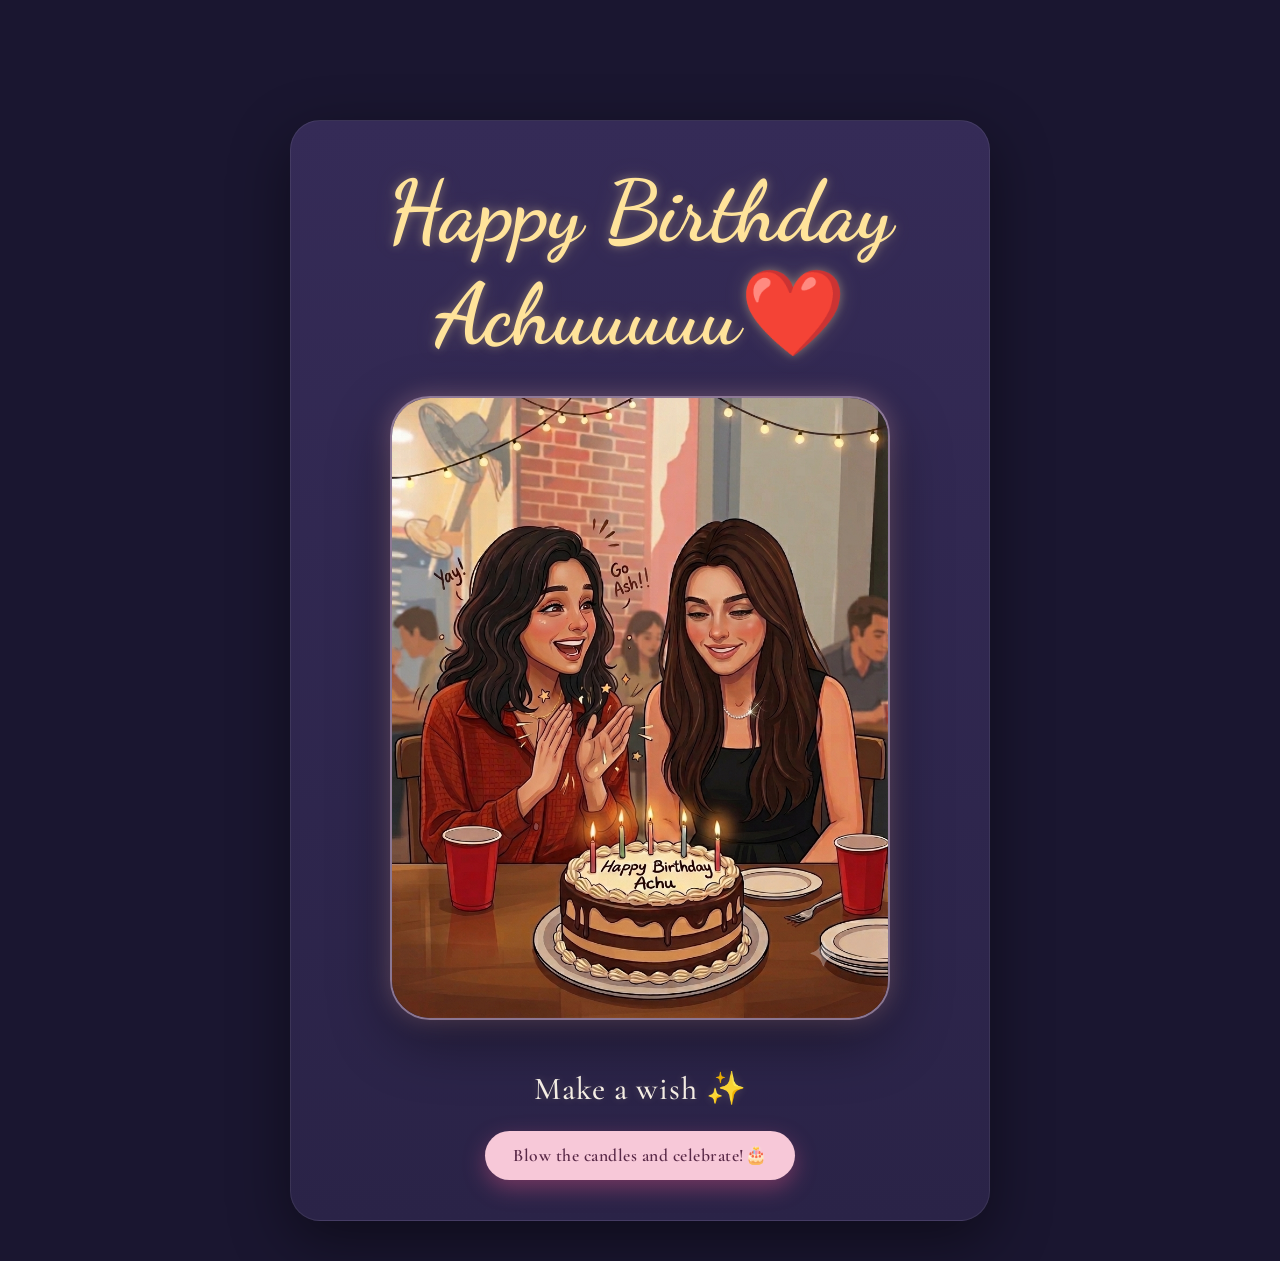
==== pages/page2.html @ 58d100b2 "Updated birthday pages and fixed music persistence" ====
<!DOCTYPE html>
<html lang="en">

<head>
    <meta charset="UTF-8">
    <meta name="viewport" content="width=device-width, initial-scale=1.0">

    <title>Happy Birthday ❤️</title>

    <link href="https://fonts.googleapis.com/css2?family=Dancing+Script:wght@500;600;700&display=swap" rel="stylesheet">
    <link href="https://fonts.googleapis.com/css2?family=Cormorant+Garamond:wght@400;500;600&display=swap" rel="stylesheet">

    <link rel="stylesheet" href="../style.css">
</head>

<body class="page2">

    <section class="story-section">

        <div class="story-card">

            <h1 class="birthday-title reveal-title">
                Happy Birthday
                <span>Achuuuuu❤️</span>
            </h1>

            <div class="reveal-content">
                <img
                    src="../images/cover.png"
                    class="story-image"
                    alt="Birthday Cover">
            </div>

            <!-- Candle Section -->
            <div class="candle-section">

                <h2>Make a wish ✨</h2>

                <button id="blowButton">
                    Blow the candles and celebrate!🎂
                </button>

            </div>

            <!-- Hidden Story -->
           <div class="story-reveal">
           <div class="story-text">
            <p>
            I wanted to make something...
            <br>
            just for you 💌
            </p>
            </div>

    <button id="continueButton">
        Open my little surprise 🎁
    </button>

</div>

        </div>

    </section>

    <!-- IMPORTANT -->
    <script src="../script.js"></script>

</body>

</html>
---- style.css ----
/* ===========================
   GLOBAL
=========================== */

* {
    margin: 0;
    padding: 0;
    box-sizing: border-box;
}

body {

    height: 100vh;
    overflow: hidden;

    display: flex;
    justify-content: center;
    align-items: center;

    background: linear-gradient(
        180deg,
        #060913 0%,
        #0b1023 45%,
        #171c36 100%
    );

    font-family: "Poppins", sans-serif;

}


/* ===========================
   STARS
=========================== */

.stars,
.twinkling {

    position: absolute;

    top: 0;
    left: 0;

    width: 100%;
    height: 100%;

}

.stars {

    background-image:
        radial-gradient(white 1px, transparent 1px);

    background-size: 90px 90px;

    opacity: .35;

    transition: all .6s ease;

}

.stars.active {

    opacity: .9;

    filter:
        drop-shadow(0 0 8px #FFD369)
        drop-shadow(0 0 18px #C084FC)
        drop-shadow(0 0 25px #7DD3FC);

}

.twinkling {

    animation: twinkle 6s infinite;

}

@keyframes twinkle {

    0% {
        opacity: .2;
    }

    50% {
        opacity: .8;
    }

    100% {
        opacity: .2;
    }

}


/* ===========================
   OVERLAY
=========================== */

.overlay {

    width: 100%;
    height: 100%;

    background: rgba(0,0,0,.45);

    display: flex;
    flex-direction: column;

    justify-content: center;
    align-items: center;

    text-align: center;

    padding: 20px;

}


/* ===========================
   TITLE
=========================== */

.title {

    color: white;

    font-size: 72px;

    font-family: "Cormorant Garamond", serif;

    font-weight: 700;

    text-shadow:
        0 0 18px rgba(255,255,255,.25);

    animation: fadeUp 2s;

}


/* ===========================
   SUBTITLE
=========================== */

.subtitle {

    color: #FFD369;

    font-size: 30px;

    font-family: "Cormorant Garamond", serif;

    font-style: italic;

    font-weight: 500;

    margin-top: 18px;

    margin-bottom: 18px;

    animation: fadeUp 3s;

}


/* ===========================
   HEART
=========================== */

#startButton {

    background: none;

    border: none;

    font-size: 78px;

    cursor: pointer;

    filter:
        drop-shadow(0 0 18px rgba(255,120,170,.55));

    transition: all .35s ease;

    animation: pulse 2.5s infinite;

}

#startButton:hover {

    transform: scale(1.15);

    filter:
        drop-shadow(0 0 35px hotpink);

}


/* ===========================
   CLICK TEXT
=========================== */

.clickText {

    margin-top: 18px;

    color: #FFD369;

    font-size: 22px;

    font-family: "Quicksand", sans-serif;

    font-weight: 600;

    letter-spacing: .5px;

    transition: all .35s ease;

}

.continue-btn {
    margin-top:30px;
    padding:15px 45px;
    border-radius:50px;
    border:none;
    background:#ffd166;
    font-size:18px;
    font-weight:600;
    cursor:pointer;
}

/* ===========================
   ANIMATIONS
=========================== */

@keyframes pulse {

    0% {

        transform: scale(1);

    }

    50% {

        transform: scale(1.08);

    }

    100% {

        transform: scale(1);

    }

}

@keyframes fadeUp {

    from {

        opacity: 0;

        transform: translateY(40px);

    }

    to {

        opacity: 1;

        transform: translateY(0);

    }

}


/* ===========================
   RESPONSIVE
=========================== */

@media(max-width:768px){

    .title{

        font-size:52px;

    }

    .subtitle{

        font-size:24px;

    }

    #startButton{

        font-size:60px;

    }

    .clickText{

        font-size:18px;

    }

}

/* ===========================
   MAGIC PARTICLES
=========================== */

#floatingHearts{

    position:absolute;

    inset:0;

    overflow:hidden;

    pointer-events:none;

    z-index:2;

}

.floating-heart{

    position:absolute;

    opacity:0;

    user-select:none;

    animation:magicFloat 3s ease-out forwards;

    filter:drop-shadow(0 0 10px rgba(255,255,255,.7));

}

@keyframes magicFloat{

    0%{

        opacity:0;

        transform:
            translateY(15px)
            scale(.6)
            rotate(0deg);

    }

    15%{

        opacity:1;

    }

    100%{

        opacity:0;

        transform:
            translateY(-70px)
            scale(1.25)
            rotate(18deg);

    }

}

/* =====================================
   PAGE 2
===================================== */

.page2{

    margin:0;

    min-height:100vh;

    overflow-y:auto;

    display:flex;

    justify-content:center;

    align-items:flex-start;

    padding-top:80px;

}

@keyframes pageFade{

    from{

        opacity:0;

        transform:translateY(30px);

    }

    to{

        opacity:1;

        transform:translateY(0);

    }

}

.birthday-title {

    font-family:"Dancing Script", cursive;

    font-size:85px;

    color:#FFE39A;
    text-shadow:
        0 0 10px rgba(255,227,154,.35),
        0 0 25px rgba(255,227,154,.15);

}

.birthday-title span{
    color: inherit;
}

.birthday-image{

    width:320px;

    max-width:80%;

    margin:45px auto;

    display:block;

    border-radius:28px;

    box-shadow:

        0 20px 60px rgba(0,0,0,.45),

        0 0 30px rgba(255,255,255,.08);

}

.message-card{

    width:520px;

    margin:auto;

    padding:30px;

    border-radius:24px;

    backdrop-filter:blur(14px);

    background:

        rgba(255,255,255,.08);

    border:

        1px solid rgba(255,255,255,.12);

}

.message-card p{

    color:white;

    font-size:24px;

    line-height:1.8;

    font-family:"Quicksand",sans-serif;

}

#continueButton:hover {

    transform: translateY(-5px);

    box-shadow:
        0 15px 45px rgba(255,143,171,0.55);

    background: linear-gradient(
        135deg,
        #ffc4d6,
        #ff9fba
    );

}

#blowButton:hover{
    transform: translateY(-2px) scale(1.03);
    box-shadow: 0 12px 28px rgba(255, 94, 142, 0.45);
}

#blowButton:active{
    transform: scale(0.98);
}

#continueButton:active {

    transform: scale(0.95);

}

html {
  scroll-behavior: smooth;
}

/* ===========================
   PAGE 3 - STORY PAGE
=========================== */

.story-page {
    height: auto;
    min-height: 100vh;

    overflow-y: auto;
    overflow-x: hidden;

    align-items: flex-start;
}


.story-page .story-section {

    min-height: 100vh;

    display: flex;
    justify-content: center;
    align-items: center;

    padding: 50px 20px;
}

section {
  min-height: 100vh;
  display: flex;
  align-items: center;
  justify-content: center;
}

.story-section{
    min-height:100vh;
    display:flex;
    flex-direction:column;
    justify-content:center;
    align-items:center;
    padding:40px;
}

.story-card{
    background: linear-gradient(
        180deg,
        #352B57,
        #2A2347); 

    backdrop-filter: blur(15px);
    border: 1px solid rgba(255,255,255,.08);
    border-radius: 30px;
    padding: 40px;
    max-width: 700px;
    text-align: center;

    box-shadow:
        0 20px 60px rgba(0,0,0,.45);
}

body.page2{
    margin: 0;
    background: #1A1630;
}

.story-image {
    width:min(80vw,500px);
    margin-top: 30px;
    border-radius:40px;

    border: 2px solid rgba(255, 220, 235, 0.45);

    box-shadow:
        0 20px 60px rgba(0,0,0,0.4),
        0 0 25px rgba(255,182,193,0.35);

    transition: transform 0.5s ease;
}


.story-image:hover {

    transform: scale(1.03);

}

.story-text p{
    font-family: "Cormorant Garamond", serif;
    font-size: 2.2rem;
    font-weight: 500;
    line-height: 1.4;
    letter-spacing: 0.8px;

    color: #FCE7F3;

    text-shadow:
        0 0 10px rgba(252,231,243,.15);

    text-align: center;
}

.story-text p {
    font-family: "Cormorant Garamond", serif;
    font-size: 34px;
    font-weight: 500;
    color: #f8d7e8;
    line-height: 1.5;
    letter-spacing: 1px;
    margin: 0;
}

#continueButton {

    margin-top: 35px;

    padding: 16px 42px;

    border-radius: 18px;

    border: none;

    background: linear-gradient(
        135deg,
        #ffb6c9,
        #ff8fab
    );

    color: #ffffff;

    font-family: "Cormorant Garamond", serif;

    font-size: 24px;

    font-weight: 600;

    letter-spacing: 1px;

    cursor: pointer;

    box-shadow:
        0 10px 30px rgba(255,143,171,0.35);

    transition: all 0.35s ease;

}

.reveal-title {

    opacity: 0;

    animation: fadeIn 1s ease forwards;

    animation-delay: 1s;

}


.reveal-content {

    opacity: 0;

    animation: fadeIn 1s ease forwards;

    animation-delay: 4s;

}


@keyframes fadeIn {

    from {

        opacity:0;

        transform: translateY(20px);

    }


    to {

        opacity:1;

        transform: translateY(0);

    }

}

.story-reveal {

    display:none;

    opacity:0;

    transition: opacity 1s ease;

}

.balloon {

    position: fixed;

    bottom:-100px;

    font-size:50px;

    z-index:9999;

    animation: floatUp 5s ease forwards;

}


@keyframes floatUp {

    from {

        transform:translateY(0);

        opacity:1;

    }


    to {

        transform:translateY(-120vh);

        opacity:0;

    }

}

.candle-section{
    margin-top: 45px;
    display: flex;
    flex-direction: column;
    align-items: center;
    transition: all .5s ease;
}

.candle-section h2{
    font-family: 'Cormorant Garamond', serif;
    font-size: 2rem;
    font-weight: 500;
    color: #F8F1E7;
    text-shadow: 0 0 10px rgba(255,227,154,.2);
    margin-bottom: 15px;
    letter-spacing: 1px;
}

.candle-section p{
    font-size: 1rem;
    color: rgba(255,255,255,0.8);
    margin-bottom: 25px;
}

#blowButton{
    display: inline-flex;
    align-items: center;
    justify-content: center;

    padding: 14px 28px;
    margin-top: 8px;

    border: none;
    border-radius: 999px;

    width: auto;
    min-width: unset;

    background: linear-gradient(135deg, #F7C8D8, #F7C8D8);

    color: #5A2948;

    font-family: 'Cormorant Garamond', serif;
    font-size: 1.1rem;
    font-weight: 600;
    letter-spacing: 0.5px;

    cursor: pointer;

    box-shadow: 0 8px 22px rgba(255, 94, 142, 0.35);

    transition: all 0.3s ease;
}   

.story-text{
    opacity: 0;
    transform: translateY(20px);
    transition: all 1s ease;
}

.story-text.show{
    opacity: 1;
    transform: translateY(0);
}

#continueButton{

    padding: 16px 40px;

    border-radius: 999px;

    background: linear-gradient(
        135deg,
        #F6D365,
        #FDA085
    );

    color: #5A2948;

    font-family: "Dancing Script", cursive;
    font-size: 2rem;
}

#continueButton:hover{

    background: linear-gradient(
        135deg,
        #FFE08A,
        #FFC46B
    );

    color: #4A223A;

    transform: translateY(-4px) scale(1.03);

    box-shadow:
        0 15px 35px rgba(255, 196, 107, .45);
}

.birthday-message{
    font-family: "Dancing Script", cursive;
    font-size: 2.8rem;
    color: #FFE39A;

    text-shadow:
        0 0 12px rgba(255,227,154,.35);

    animation: fadeInUp .8s ease forwards;
}

@keyframes fadeInUp{
    from{
        opacity:0;
        transform:translateY(20px);
    }
    to{
        opacity:1;
        transform:translateY(0);
    }
}

.letter-card{

    width:min(90%,800px);

    margin:80px auto;

    padding:60px;

    border-radius:28px;

    background:#FFFBF5;

    color:#5A2948;

    box-shadow:
        0 30px 80px rgba(0,0,0,.35);

    position:relative;
}

.letter-title{

    font-family:"Dancing Script",cursive;

    font-size:64px;

    color:#8E4B6D;

    text-align:center;

    margin-bottom:50px;
}

.letter-text{

    font-family:"Cormorant Garamond",serif;

    font-size:28px;

    line-height:1.9;

    color:#5A2948;
}

.paragraph{

    opacity:0;

    transform:translateY(20px);

    transition:1s;
}

.paragraph.show{

    opacity:1;

    transform:translateY(0);
}

.signature{

    margin-top:70px;

    text-align:right;

    font-family:"Dancing Script",cursive;

    font-size:48px;

    color:#A35D7B;
}

.highlight {
    font-size: 1.35rem;
    font-weight: 600;
    line-height: 1.8;
    margin: 35px 0;
}

.special-message {
    margin: 60px 0;
    text-align: center;
}


.special-message span {
    font-weight: bold;
}


.special-message h2 {
    margin-top: 40px;
    font-size: 1.4rem;
}


.special-message h1 {

    font-size: 4rem;

    margin-top: 15px;

    letter-spacing: 3px;

}

.final-message {

    margin-top: 70px;

    text-align: center;

}


.final-message h1 {

    font-size: 2rem;

    margin-bottom: 35px;

}


.final-message h2 {

    font-size: 2.2rem;

    margin-top: 10px;

}
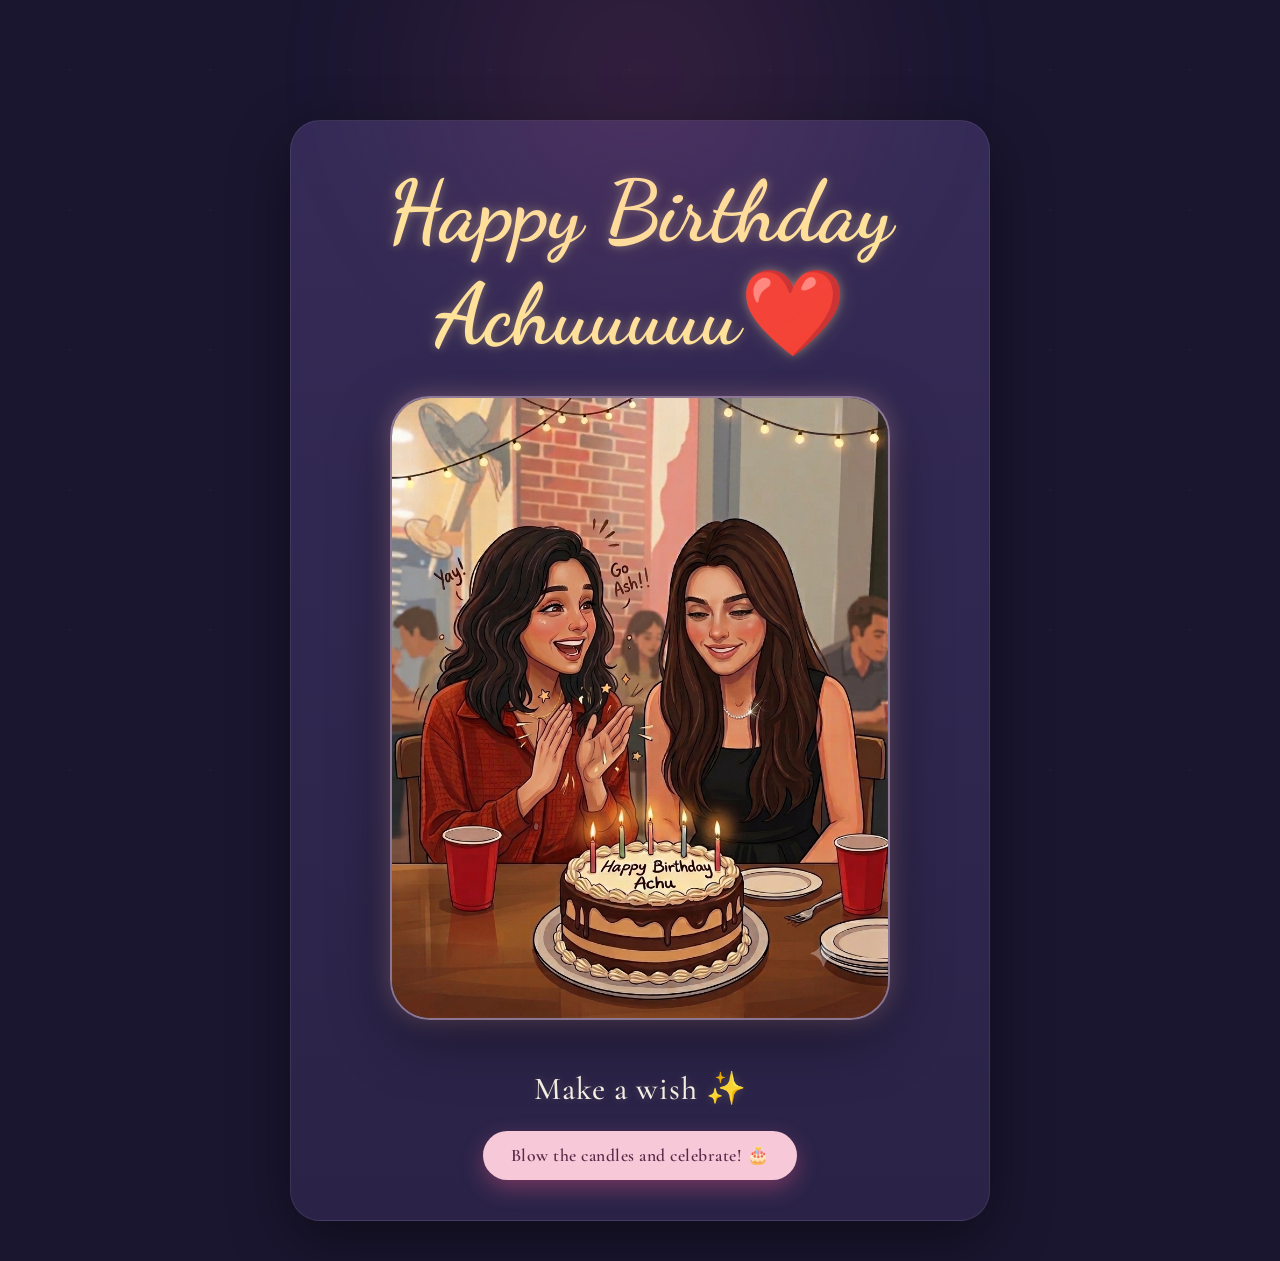
==== commit 3f71fd61: "Updated birthday letter styling and page3 text animations" ====
--- a/pages/page2.html
+++ b/pages/page2.html
@@ -34,13 +34,15 @@
             <!-- Candle Section -->
             <div class="candle-section">
 
-                <h2>Make a wish ✨</h2>
+    <h2 class="wish-title">
+        Make a wish ✨
+    </h2>
 
-                <button id="blowButton">
-                    Blow the candles and celebrate!🎂
-                </button>
+    <button id="blowButton">
+        Blow the candles and celebrate! 🎂
+    </button>
 
-            </div>
+</div>
 
             <!-- Hidden Story -->
            <div class="story-reveal">
@@ -52,8 +54,8 @@
             </p>
             </div>
 
-    <button id="continueButton">
-        Open my little surprise 🎁
+   <button id="continueButton" class="letter-button">
+    Open my little surprise 🎁
     </button>
 
 </div>
--- a/style.css
+++ b/style.css
@@ -10,21 +10,109 @@
 
 body {
 
-    height: 100vh;
-    overflow: hidden;
-
-    display: flex;
-    justify-content: center;
-    align-items: center;
-
-    background: linear-gradient(
-        180deg,
-        #060913 0%,
-        #0b1023 45%,
-        #171c36 100%
-    );
-
-    font-family: "Poppins", sans-serif;
+    height:100vh;
+    overflow:hidden;
+
+    display:flex;
+    justify-content:center;
+    align-items:center;
+
+    background:
+
+        radial-gradient(
+            circle at 50% 18%,
+            rgba(255,120,180,.12) 0%,
+            rgba(255,120,180,0) 35%
+        ),
+
+        radial-gradient(
+            circle at 15% 80%,
+            rgba(140,120,255,.10) 0%,
+            transparent 40%
+        ),
+
+        radial-gradient(
+            circle at 85% 15%,
+            rgba(120,200,255,.08) 0%,
+            transparent 35%
+        ),
+
+        linear-gradient(
+            180deg,
+            #060913 0%,
+            #0b1023 45%,
+            #171c36 100%
+        );
+
+    font-family:"Poppins",sans-serif;
+
+    position:relative;
+
+}
+
+body::before{
+
+    content:"";
+
+    position:absolute;
+
+    inset:0;
+
+    background:
+        radial-gradient(
+            circle,
+            rgba(255,255,255,.08) 1px,
+            transparent 1px
+        );
+
+    background-size:140px 140px;
+
+    opacity:.35;
+
+    animation:twinkle 8s ease-in-out infinite;
+
+    pointer-events:none;
+
+}
+
+body::after{
+
+    content:"";
+
+    position:absolute;
+
+    width:650px;
+    height:650px;
+
+    border-radius:50%;
+
+    background:
+        radial-gradient(
+            circle,
+            rgba(255,105,180,.12),
+            transparent 70%
+        );
+
+    top:-250px;
+    left:50%;
+
+    transform:translateX(-50%);
+
+    filter:blur(45px);
+
+    pointer-events:none;
+
+}
+
+@keyframes twinkle{
+
+    0%,100%{
+        opacity:.22;
+    }
+
+    50%{
+        opacity:.45;
+    }
 
 }
 
@@ -121,45 +209,127 @@
    TITLE
 =========================== */
 
-.title {
-
-    color: white;
-
-    font-size: 72px;
-
-    font-family: "Cormorant Garamond", serif;
-
-    font-weight: 700;
+.title{
+
+    font-family:"Great Vibes", cursive;
+
+    font-size:4rem;
+
+    font-weight:400;
+
+    color:#fffef8;
+
+    line-height:1.2;
+
+    text-align:center;
 
     text-shadow:
-        0 0 18px rgba(255,255,255,.25);
-
-    animation: fadeUp 2s;
-
-}
-
+        0 0 8px rgba(255,255,255,.35),
+        0 0 18px rgba(255,182,193,.45),
+        0 0 40px rgba(255,105,180,.25);
+
+    max-width:900px;
+
+    margin:0 auto 25px;
+
+}
+
+.title span{
+
+    display:inline-block;
+
+    margin-left:8px;
+
+    animation:titleSparkle 2.5s ease-in-out infinite;
+
+}
+
+@keyframes titleSparkle{
+
+    0%,100%{
+
+        transform:
+            scale(1)
+            rotate(0deg);
+
+        filter:
+            drop-shadow(0 0 6px rgba(255,209,102,.4));
+
+    }
+
+    50%{
+
+        transform:
+            scale(1.18)
+            rotate(12deg);
+
+        filter:
+            drop-shadow(0 0 18px rgba(255,209,102,.8));
+
+    }
+
+}
 
 /* ===========================
    SUBTITLE
 =========================== */
 
-.subtitle {
-
-    color: #FFD369;
-
-    font-size: 30px;
-
-    font-family: "Cormorant Garamond", serif;
-
-    font-style: italic;
-
-    font-weight: 500;
-
-    margin-top: 18px;
-
-    margin-bottom: 18px;
-
-    animation: fadeUp 3s;
+.subtitle{
+
+    font-family:"Cormorant Garamond", serif;
+
+    font-size:1.55rem;
+
+    color:#F8EDEB;
+
+    text-align:center;
+
+    font-style:italic;
+
+    letter-spacing:.6px;
+
+    line-height:1.8;
+
+    opacity:.95;
+
+    margin-top:12px;
+
+}
+
+#clickText{
+
+    font-family:"Cormorant Garamond", serif;
+
+    font-size:1.45rem;
+
+    color:#E8D7F1;
+
+    text-align:center;
+
+    margin-top:28px;
+
+    line-height:1.7;
+
+    font-style:italic;
+
+    transition:.4s;
+
+}
+
+.landing-card{
+
+    backdrop-filter:blur(18px);
+
+    background:rgba(255,255,255,.06);
+
+    border:1px solid rgba(255,255,255,.12);
+
+    border-radius:34px;
+
+    padding:60px 70px;
+
+    box-shadow:
+        0 20px 60px rgba(0,0,0,.45);
 
 }
 
@@ -205,7 +375,7 @@
 
     margin-top: 18px;
 
-    color: #FFD369;
+    color: #e9ebe5;
 
     font-size: 22px;
 
@@ -216,6 +386,8 @@
     letter-spacing: .5px;
 
     transition: all .35s ease;
+
+    transform: translateY(20px);
 
 }
 
@@ -297,8 +469,10 @@
 
     #startButton{
 
-        font-size:60px;
-
+        font-size: 60px;
+        margin-top: 20px;
+        position: relative;
+        top: 20px;
     }
 
     .clickText{
@@ -606,8 +780,8 @@
 }
 
 .story-text p{
-    font-family: "Cormorant Garamond", serif;
-    font-size: 2.2rem;
+    font-family: "Fredoka", cursive;
+    font-size: 34px;
     font-weight: 500;
     line-height: 1.4;
     letter-spacing: 0.8px;
@@ -615,16 +789,16 @@
     color: #FCE7F3;
 
     text-shadow:
-        0 0 10px rgba(252,231,243,.15);
+        0 0 10px rgba(183, 171, 178, 0.15);
 
     text-align: center;
 }
 
 .story-text p {
-    font-family: "Cormorant Garamond", serif;
+    font-family: "Comfortaa", cursive;
     font-size: 34px;
     font-weight: 500;
-    color: #f8d7e8;
+    color: #b66c04;
     line-height: 1.5;
     letter-spacing: 1px;
     margin: 0;
@@ -665,6 +839,110 @@
 
 }
 
+/* ===========================
+   PAGE 6 - FINAL MESSAGE
+=========================== */
+
+.final-message{
+    margin-top: 80px;
+    text-align: center;
+}
+
+.final-message .final-line{
+
+    opacity: 0;
+    transform: translateY(20px);
+    transition: all .8s ease;
+
+}
+
+.final-message .final-line.show{
+
+    opacity: 1;
+    transform: translateY(0);
+
+}
+
+/* Happy Birthday heading */
+
+.final-message h1{
+
+    font-family: "Great Vibes", cursive;
+    font-size: 5rem;
+    font-weight: 400;
+
+    color: #FFD166;
+
+    line-height: 1.2;
+
+    text-shadow:
+        0 0 18px rgba(255,209,102,.35);
+
+    margin-bottom: 35px;
+
+}
+
+/* Animated nickname */
+
+#nicknameText{
+
+    color: #FF9BC2;
+    display: inline-block;
+    min-width: 260px;
+
+}
+
+/* Main message */
+
+.final-message p{
+
+    font-family: "Cormorant Garamond", serif;
+    font-size: 2rem;
+    font-weight: 600;
+
+    color: #8e0854;
+
+    line-height: 1.7;
+
+    margin: 20px 0;
+
+    text-shadow:
+        0 0 12px rgba(255, 231, 163, .35),
+        0 0 25px rgba(255, 209, 102, .18);
+
+}
+
+/* With love */
+
+.signature-text{
+
+    margin-top: 60px !important;
+
+    font-family: "Dancing Script", cursive !important;
+    font-size: 2.8rem !important;
+
+    color: #FFD166 !important;
+
+}
+
+
+/* Jan ❤️ */
+
+.final-message h2{
+
+    font-family: "Great Vibes", cursive;
+    font-size: 4.5rem;
+    font-weight: 400;
+
+    color: #FF7AA8;
+
+    margin-top: 10px;
+
+    text-shadow:
+        0 0 15px rgba(255,122,168,.35);
+
+}
+
 .reveal-title {
 
     opacity: 0;
@@ -686,6 +964,63 @@
 
 }
 
+.admiration-text p{
+
+    font-family: "Cormorant Garamond", serif;
+
+    font-size: 2.4rem;
+
+    color: #ba9db0;
+
+    line-height: 1.8;
+
+    text-align: center;
+
+    letter-spacing: 0.4px;
+
+}
+
+/* ===========================
+   PAGE 4 - ADMIRATION LETTER
+=========================== */
+
+.admiration-line{
+
+    font-family: "Marck Script", cursive !important;
+
+    font-size: 3.3rem !important;
+
+    font-weight: 400;
+
+    color: #8E4B6D;
+
+    line-height: 1.5;
+
+    letter-spacing: .6px;
+
+    text-align: center;
+
+    text-shadow:
+        0 0 12px rgba(255,122,168,.18);
+
+    margin: 30px 0;
+
+}
+
+.admiration-text .highlight{
+
+    font-family:"Dancing Script", cursive;
+
+    font-size:54px;
+
+    color:#FF5D9E;
+
+    line-height:1.5;
+
+    text-shadow:
+        0 0 15px rgba(255,93,158,.25);
+
+}
 
 @keyframes fadeIn {
 
@@ -708,6 +1043,24 @@
 
 }
 
+.celebration-line{
+
+    margin-top:60px !important;
+
+    margin-bottom:45px !important;
+
+    font-family:"Great Vibes", cursive !important;
+
+    font-size:70px !important;
+
+    color:#ff7aa8 !important;
+
+    text-shadow:
+
+        0 0 18px rgba(255,122,168,.35);
+
+}
+
 .story-reveal {
 
     display:none;
@@ -715,6 +1068,14 @@
     opacity:0;
 
     transition: opacity 1s ease;
+
+}
+
+.story-reveal.show{
+
+    display:block;
+
+    opacity:1;
 
 }
 
@@ -935,17 +1296,24 @@
     transform:translateY(0);
 }
 
+.signature-text{
+
+    margin-top:45px !important;
+
+}
+
 .signature{
 
-    margin-top:70px;
-
-    text-align:right;
-
-    font-family:"Dancing Script",cursive;
-
-    font-size:48px;
-
-    color:#A35D7B;
+     font-family:"Great Vibes", cursive;
+
+    font-size:78px;
+
+    color:#D65D8C;
+
+    text-shadow:
+
+        0 0 15px rgba(214,93,140,.25);
+
 }
 
 .highlight {
@@ -955,55 +1323,1554 @@
     margin: 35px 0;
 }
 
-.special-message {
-    margin: 60px 0;
+.special-message{
+
+    margin:70px 0;
+
+    padding:35px 20px;
+
+    text-align:center;
+
+    background:none;
+
+    border:none;
+
+    box-shadow:none;
+
+    backdrop-filter:none;
+
+}
+
+.final-message {
+
+    margin-top: 15px;
+
     text-align: center;
-}
-
-
-.special-message span {
-    font-weight: bold;
-}
-
-
-.special-message h2 {
-    margin-top: 40px;
-    font-size: 1.4rem;
-}
-
-
-.special-message h1 {
-
-    font-size: 4rem;
-
-    margin-top: 15px;
-
-    letter-spacing: 3px;
-
-}
-
-.final-message {
-
-    margin-top: 70px;
+
+}
+
+.final-line{
+
+    opacity:0;
+
+    transform:translateY(20px);
+
+    transition:all .8s ease;
+}
+
+.final-line.show{
+
+    opacity:1;
+
+    transform:translateY(0);
+
+}
+
+
+.final-message h1 {
+
+    font-size: 2rem;
+
+    margin-bottom: 35px;
+
+}
+
+.final-message p{
+
+    margin:18px 0;
+
+}
+
+.final-message h2 {
+
+    font-size: 2.2rem;
+
+    margin-top: 10px;
+
+}
+
+.special-message{
+
+    text-align:center;
+
+    margin:70px 0;
+
+    padding:55px 45px;
+
+    border-radius:32px;
+
+    background:linear-gradient(
+        180deg,
+        rgba(255,255,255,.90),
+        rgba(255,245,250,.72)
+    );
+
+    border:1px solid rgba(255,255,255,.45);
+
+    box-shadow:
+        0 18px 45px rgba(0,0,0,.12),
+        0 0 30px rgba(255,120,170,.15);
+
+    backdrop-filter:blur(14px);
+
+}
+
+.little-text{
+
+    font-family:"Dancing Script", cursive;
+
+    font-size:40px;
+
+    color:#A56C85;
+
+    margin-bottom:8px;
+
+}
+
+.special-intro{
+
+    margin-top:70px !important;
+
+    font-family:"Dancing Script", cursive !important;
+
+    font-size:42px !important;
+
+    font-weight:600;
+
+    color:#FFD166 !important;
+
+    text-shadow:
+        0 0 15px rgba(255,209,102,.35);
+
+}
+
+@keyframes sparkle{
+
+    0%,100%{
+
+        transform:scale(1);
+
+    }
+
+    50%{
+
+        transform:scale(1.2) rotate(10deg);
+
+    }
+
+}
+
+
+
+.special-message h1{
+
+    font-family:"Great Vibes", cursive;
+
+    font-size:84px;
+
+    font-weight:700;
+
+    letter-spacing:3px;
+
+    color:#ff4d8d;
+
+    text-shadow:
+        0 0 18px rgba(255,77,141,.30),
+        0 0 40px rgba(255,77,141,.18);
+
+}
+
+.memory-title{
+
+    margin:50px 0 35px;
+
+    font-family:"Dancing Script", cursive;
+
+    font-size:42px;
+
+    color:#b76e79;
+
+    text-align:center;
+
+    text-shadow:
+        0 0 12px rgba(183,110,121,.18);
+
+    opacity:0;
+
+    transform:translateY(20px);
+
+    transition:all .8s ease;
+
+}
+
+.memory-title.show{
+
+    opacity:1;
+
+    transform:translateY(0);
+
+}
+
+.sparkle.show,
+.little-text.show,
+.wish-time.show,
+.special-caption.show{
+
+    opacity:1;
+
+    transform:translateY(0) scale(1);
+
+}
+
+.sparkle{
+
+    font-size:42px;
+
+    color:#FFD166;
+
+    margin-bottom:12px;
+
+}
+
+.sparkle,
+.little-text,
+.wish-time,
+.special-caption{
+
+    opacity:0;
+
+    transform:translateY(20px) scale(.9);
+
+    transition:all .8s ease;
+
+}
+
+.special-caption{
+
+    font-family:"Cormorant Garamond", serif;
+
+    font-size:28px;
+
+    font-style:italic;
+
+    color:#8F6A78;
+
+    margin-top:12px;
+
+    letter-spacing:.5px;
+
+}
+
+.wish-time{
+
+    font-family:"Great Vibes", cursive;
+
+    font-size:90px;
+
+    color:#FF5D8F;
+
+    margin:12px 0;
+
+    text-shadow:
+        0 0 20px rgba(255,93,143,.25);
+
+}
+
+.wish-build-up{
+
+    margin:55px 0;
+
+    text-align:center;
+
+}
+
+.wish-build-up .paragraph {
+
+    opacity:0;
+
+    transform:translateY(20px);
+
+    transition:
+    opacity .8s ease,
+    transform .8s ease;
+
+}
+
+
+.wish-build-up .paragraph.show {
+
+    opacity:1;
+
+    transform:translateY(0);
+
+}
+
+.wish-build-up p{
+
+    font-family:"Cormorant Garamond", serif;
+
+    font-size:38px;
+
+    font-weight:600;
+
+    line-height:1.8;
+
+    letter-spacing:.5px;
+
+    color:#FFE7B3;
+
+    text-shadow:
+        0 0 10px rgba(255,231,179,.18);
+    margin:22px 0;
+
+    opacity:0;
+
+    transform:translateY(20px);
+
+    transition:all .8s ease;
+
+}
+
+.wish-build-up p.show{
+
+    opacity:1;
+
+    transform:translateY(0);
+
+}
+
+.wish-build-up strong{
+
+    color:#FF82B2;
+
+    font-size:46px;
+
+    font-weight:700;
+
+    text-shadow:
+        0 0 15px rgba(255,130,178,.35);
+
+}
+
+.memory-section{
+
+    margin-top:65px;
+
+    text-align:center;
+
+}
+
+.memory-title{
+
+    opacity:0;
+    transform:translateY(20px);
+
+    transition:.8s ease;
+
+    margin-top:55px;
+    margin-bottom:30px;
+
+    text-align:center;
+
+    font-family:"Dancing Script", cursive;
+
+    font-size:42px;
+
+    color:#ff5d9e;
+
+    text-shadow:
+        0 0 15px rgba(255,93,158,.25);
+
+}
+
+.memory-title.show{
+
+    opacity:1;
+    transform:translateY(0);
+
+}
+
+#memorySection{
+
+    opacity:0;
+
+    transform:translateY(30px);
+
+    transition:all .9s ease;
+
+}
+
+#memorySection.show{
+
+    opacity:1;
+
+    transform:translateY(0);
+
+}
+
+.memory-section p{
+
+    font-family:"Cormorant Garamond", serif;
+
+    font-size:34px;
+
+    font-weight:500;
+
+    color:#5A2948;
+
+    line-height:1.8;
+
+    letter-spacing:.5px;
+
+    margin:18px 0;
+
+    opacity:0;
+
+    transform:translateY(20px);
+
+    transition:all .8s ease;
+}
+
+.memory-section p.show{
+
+    opacity:1;
+
+    transform:translateY(0);
+
+}
+
+.memory-ending{
+
+    margin-top:38px;
+
+    padding-top:20px;
+
+    border-top:1px solid rgba(255,120,170,.18);
+
+    font-family: "Parisienne", cursive;
+
+    font-size:54px;
+
+    color:#ff4d8d;
+
+    line-height:1.5;
+
+    text-shadow:
+        0 0 12px rgba(255,77,141,.18);
+
+}
+
+.letter-divider{
+
+    margin:70px auto 55px;
+
+    font-size:24px;
+
+    color:#D5A25D;
+
+    letter-spacing:6px;
+
+    opacity:.8;
+
+}
+
+/* ==========================
+   LETTER HEADER
+========================== */
+
+
+.letter-header{
+
+    text-align:center;
+
+    margin-bottom:45px;
+
+}
+
+
+
+.header-stars{
+
+    font-size:28px;
+
+    letter-spacing:12px;
+
+    margin-bottom:20px;
+
+    color:#FFD166;
+
+    text-shadow:
+    0 0 12px rgba(255,209,102,.6);
+
+}
+
+
+
+.birthday-heading{
+
+    font-family:"Great Vibes", cursive;
+
+    font-size:82px;
+
+    font-weight:600;
+
+    color:#14020a;
+
+    letter-spacing:2px;
+
+    margin-bottom:10px;
+
+    text-shadow:
+
+    0 0 15px rgba(255,77,141,.25),
+
+    0 0 35px rgba(255,77,141,.15);
+
+}
+
+#nicknameText{
+
+    color:#6d3802;
+
+    font-weight:700;
+
+}
+
+#nicknameText::after{
+
+    content:"|";
+
+    margin-left:2px;
+
+    animation:blink .8s infinite;
+
+}
+
+@keyframes blink{
+
+    50%{
+        opacity:0;
+    }
+
+}
+
+.nickname{
+
+    font-family:"Dancing Script", cursive;
+
+    font-size:58px;
+
+    font-weight:700;
+
+    color:#beaeb9;
+
+    margin-top:5px;
+
+    margin-bottom:18px;
+
+}
+
+
+
+.letter-subtitle{
+
+    font-family:"Cormorant Garamond", serif;
+
+    font-size:32px;
+
+    font-weight: 700;
+
+    font-style:italic;
+
+    color:#d16292;
+
+    letter-spacing:1px;
+
+}
+
+
+
+
+
+/* ==========================
+   LETTER GREETING
+========================== */
+
+
+.letter-greeting{
+
+    font-family:"Dancing Script", cursive;
+
+    font-size:52px;
+
+    font-weight:700;
+
+    color:#10011d;
+
+    margin-bottom:35px;
+
+    text-align:left;
+
+}
+
+/* ==========================
+   PAGE 3 MAIN STORY FIX
+========================== */
+
+
+.story-text.show{
+    opacity:1;
+    transform:translateY(0);
+}
+
+
+/* ===========================
+   PAGE 3 ONLY
+=========================== */
+
+#page3Letter .main-story{
+
+    font-family: "Marck Script", cursive !important;
+
+    font-size: 2.2rem !important;
+
+    font-weight: normal !important;
+
+    color: #5A2948 !important;
+
+    line-height: 1.8 !important;
+
+    letter-spacing: .3px !important;
+
+    text-shadow: none !important;
+
+}
+
+/* Keep P.S. softer */
+
+.ps-message{
+
+    color:#9B7A8A !important;
+
+    opacity:.75;
+
+    font-style:italic;
+
+    font-size:30px !important;
+
+}
+
+/* ===========================
+   PAGE 6 - WISHES
+=========================== */
+
+.final-story p{
+
+    font-family: "Brush Script MT", cursive;
+
+    font-size: 2rem;
+
+    color: #6A4B3B;
+
+    line-height: 1.9;
+
+    letter-spacing: .4px;
 
     text-align: center;
 
-}
-
-
-.final-message h1 {
-
-    font-size: 2rem;
-
-    margin-bottom: 35px;
-
-}
-
-
-.final-message h2 {
-
-    font-size: 2.2rem;
-
-    margin-top: 10px;
+    text-shadow:none;
+
+}
+
+/* Highlight wish */
+
+.final-story .highlight{
+
+    font-size: 3rem;
+
+    color: #D08B2F;
+
+    margin:45px 0;
+
+    text-shadow:
+
+        0 0 15px rgba(255,209,102,.3);
+
+}
+
+.final-card{
+
+    position: relative;
+
+    overflow: hidden;
+
+    background: #FFFCF8;
+
+    border-radius: 32px;
+
+    border: 2px solid rgba(255,255,255,.75);
+
+    box-shadow:
+        0 25px 80px rgba(0,0,0,.28);
+
+    animation:
+        borderGlow 8s ease-in-out infinite,
+        letterFloat 7s ease-in-out infinite;
+
+    isolation: isolate;
+}
+
+.final-card::before{
+
+    content:"";
+
+    position:absolute;
+
+    inset:-3px;
+
+    border-radius:32px;
+
+    padding:3px;
+
+    background:linear-gradient(
+        90deg,
+        #FFD166,
+        #FFC8DD,
+        #CDB4DB,
+        #A0E7E5,
+        #FFF2A8,
+        #FFD166
+    );
+
+    background-size:400%;
+
+    animation:borderMove 8s linear infinite;
+
+    -webkit-mask:
+        linear-gradient(#fff 0 0) content-box,
+        linear-gradient(#fff 0 0);
+
+    -webkit-mask-composite:xor;
+
+            mask-composite:exclude;
+
+    pointer-events:none;
+
+}
+
+.final-card::after{
+
+    content:"";
+
+    position:absolute;
+
+    inset:0;
+
+    background:url("images/cover.png");
+
+    background-size:cover;
+
+    background-position:center;
+
+    background-repeat:no-repeat;
+
+    opacity:.08;
+
+    mix-blend-mode:multiply;
+
+    z-index:-1;
+
+    pointer-events:none;
+
+}
+
+@keyframes borderMove{
+
+    0%{
+
+        background-position:0%;
+
+    }
+
+    100%{
+
+        background-position:400%;
+
+    }
+
+}
+
+@keyframes borderGlow{
+
+    0%{
+
+        border-color: #FFD166;
+
+        box-shadow:
+            0 25px 70px rgba(0,0,0,.30),
+            0 0 8px rgba(255,209,102,.35),
+            0 0 20px rgba(255,209,102,.25);
+
+    }
+
+    25%{
+
+        border-color: #FF9BC2;
+
+        box-shadow:
+            0 25px 70px rgba(0,0,0,.30),
+            0 0 8px rgba(255,155,194,.35),
+            0 0 20px rgba(255,155,194,.25);
+
+    }
+
+    50%{
+
+        border-color: #C8A2FF;
+
+        box-shadow:
+            0 25px 70px rgba(0,0,0,.30),
+            0 0 8px rgba(200,162,255,.35),
+            0 0 20px rgba(200,162,255,.25);
+
+    }
+
+    75%{
+
+        border-color: #8FD8FF;
+
+        box-shadow:
+            0 25px 70px rgba(0,0,0,.30),
+            0 0 8px rgba(143,216,255,.35),
+            0 0 20px rgba(143,216,255,.25);
+
+    }
+
+    100%{
+
+        border-color: #FFD166;
+
+        box-shadow:
+            0 25px 70px rgba(0,0,0,.30),
+            0 0 8px rgba(255,209,102,.35),
+            0 0 20px rgba(255,209,102,.25);
+
+    }
+
+}
+
+@keyframes letterFloat{
+
+    0%,100%{
+
+        transform:
+            translateY(0px)
+            rotate(-0.5deg);
+
+    }
+
+    50%{
+
+        transform:
+            translateY(-8px)
+            rotate(0.5deg);
+
+    }
+
+}
+
+/* ===========================
+   PAGE 4 SPECIAL LINE
+=========================== */
+
+#page4Letter .page4-main-story{
+
+    font-family: "Marck Script", cursive !important;
+
+    font-size: 2.2rem !important;
+
+    font-weight: 400 !important;
+
+    color: #5A2948 !important;
+
+    line-height: 1.8 !important;
+
+    letter-spacing: .3px !important;
+
+    text-align: center !important;
+
+    text-shadow: none !important;
+
+}
+
+.handwritten-story{
+
+    font-family:"Marck Script", cursive !important;
+
+    font-size:38px;
+
+    color:#5A2948;
+
+    line-height:1.9;
+
+    letter-spacing:.3px;
+
+    text-align:center;
+
+    text-shadow:none;
+
+}
+
+/* ==========================================
+   PAGE 5
+========================================== */
+
+.page5-letter{
+
+    max-width:780px;
+
+}
+
+
+/* ---------- Intro Text ---------- */
+
+.page5-letter .story-text{
+
+    text-align:center;
+
+}
+
+.page5-letter .story-text .main-story{
+
+    font-family: "Parisienne", cursive;
+
+    font-size:42px;
+
+    line-height:1.8;
+
+    color:#5A2948;
+
+    font-weight:400;
+
+    letter-spacing:.4px;
+
+    text-shadow:none;
+
+}
+
+
+
+/* ---------- Divider ---------- */
+
+.page5-letter .letter-divider{
+
+    margin:55px auto;
+
+}
+
+
+
+/* ---------- Wish Build Up ---------- */
+
+.page5-letter .wish-build-up{
+
+    margin:70px 0;
+
+    text-align:center;
+
+}
+
+.page5-letter .wish-build-up p{
+
+    font-family:"Cormorant Garamond", serif;
+
+    font-size:38px;
+
+    font-weight:600;
+
+    line-height:1.8;
+
+    color:#8E4B6D;
+
+    margin:22px 0;
+
+    letter-spacing:.5px;
+
+}
+
+.page5-letter .wish-build-up strong{
+
+    color:#FF5D8F;
+
+    font-size:48px;
+
+}
+
+.page5-letter .story-text .main-story{
+
+    font-family:"Dancing Script", cursive;
+
+    font-size:46px;
+
+    font-weight:400;
+
+    line-height:1.75;
+
+    letter-spacing:.4px;
+
+    color:#640424;
+
+    text-shadow:
+        0 0 8px rgba(21, 2, 8, 0.08);
+
+    margin:18px 0;
+
+}
+
+
+/* ---------- 11:09 Reveal ---------- */
+
+.page5-letter .special-message{
+
+    margin:70px 0;
+
+    padding:60px 45px;
+
+    border-radius:30px;
+
+    background:linear-gradient(
+
+        180deg,
+
+        rgba(255,250,245,.95),
+
+        rgba(255,240,248,.88)
+
+    );
+
+    border:1px solid rgba(255,190,220,.35);
+
+    box-shadow:
+
+        0 18px 45px rgba(0,0,0,.08),
+
+        0 0 30px rgba(255,170,200,.12);
+
+}
+
+.page5-letter .sparkle{
+
+    font-size:46px;
+
+    margin-bottom:12px;
+
+}
+
+.page5-letter .little-text{
+
+    font-family:"Dancing Script", cursive;
+
+    font-size:40px;
+
+    color:#A06182;
+
+    margin-bottom:10px;
+
+}
+
+.page5-letter .wish-time{
+
+    font-family:"Great Vibes", cursive;
+
+    font-size:90px;
+
+    color:#FF5D8F;
+
+    text-shadow:
+
+        0 0 18px rgba(255,93,143,.25);
+
+}
+
+
+
+/* ---------- Memory Title ---------- */
+
+.page5-letter .memory-title{
+
+    font-family:"Dancing Script", cursive;
+
+    font-size:48px;
+
+    color:#B76E79;
+
+    margin-bottom:40px;
+
+}
+
+
+
+/* ---------- Memory Paragraphs ---------- */
+
+.page5-letter .memory-section .paragraph{
+
+    font-family:"Marck Script", cursive;
+
+    font-size:38px;
+
+    line-height:1.9;
+
+    color:#5A2948;
+
+    margin:18px 0;
+
+}
+
+
+
+/* ---------- Final Line ---------- */
+
+/* ==========================
+   PAGE 5 - MEMORY ENDING
+========================== */
+
+.page5-letter .memory-section .memory-ending{
+
+    margin-top:45px;
+
+    padding-top:28px;
+
+    border-top:1px solid rgba(214,78,136,.18);
+
+    font-family:"Allura", cursive !important;
+
+    font-size:62px !important;
+
+    font-weight:400;
+
+    line-height:1.55;
+
+    letter-spacing:.4px;
+
+    color:#8B5E3C;
+
+    text-align:center;
+
+    text-shadow:
+        0 0 8px rgba(139,94,60,.12);
+
+}
+
+/* ---------- Continue Button ---------- */
+
+.page5-letter #continueButton{
+
+    margin-top:55px;
+
+}
+
+/* ==========================================
+   PAGE 6 - FINAL WISHES
+========================================== */
+
+#page6Letter .final-wish{
+
+    font-family: "Marck Script", cursive;
+
+    font-size: 40px;
+
+    font-weight: 400;
+
+    line-height: 1.8;
+
+    letter-spacing: .4px;
+
+    color: #6B4A3B;      /* warm coffee */
+
+    text-align: center;
+
+    text-shadow:
+        0 0 8px rgba(107,74,59,.08);
+
+    margin: 22px 0;
+
+}
+
+/* Special highlighted line */
+
+#page6Letter .final-highlight{
+
+    margin: 45px 0;
+
+    font-family: "Dancing Script", cursive;
+
+    font-size: 58px;
+
+    font-weight: 700;
+
+    line-height: 1.5;
+
+    letter-spacing: .5px;
+
+    color: #C54B7C;
+
+    text-align: center;
+
+    text-shadow:
+        0 0 15px rgba(197,75,124,.22);
+
+}
+
+/* ==========================================
+   PAGE 6 BACKGROUND
+========================================== */
+
+/* ==========================================
+   PAGE 6 BACKGROUND
+========================================== */
+
+.page6-page{
+
+    background:
+        linear-gradient(
+            rgba(8,10,20,.45),
+            rgba(8,10,20,.45)
+        ),
+        url("images/cover.png");
+
+    background-size:cover;
+
+    background-position:center center;
+
+    background-repeat:no-repeat;
+
+    transition:
+        background-position 2.5s ease,
+        background-size 2.5s ease;
+
+}
+
+.page6-page.show-photo{
+
+    background-position:center 30%;
+
+    background-size:110%;
+
+}
+
+
+/* Story section */
+
+.page6-page .story-section{
+
+    width:100%;
+
+    min-height:100vh;
+
+    display:flex;
+
+    justify-content:center;
+
+    align-items:center;
+
+    background:none;
+
+}
+
+
+/* Fade away the card */
+
+#page6Content{
+
+    transition:
+        opacity 2s ease,
+        transform 2s ease;
+
+}
+
+#page6Content.hide{
+
+    opacity:0;
+
+    transform:translateY(-30px);
+
+    pointer-events:none;
+
+}
+
+#page6Content.hidden{
+
+    display:none;
+
+}
+
+/* ==========================================
+   FINAL ENDING SCENE
+========================================== */
+
+#endingScene{
+
+    position:fixed;
+
+    inset:0;
+
+    display:flex;
+
+    flex-direction:column;
+
+    justify-content:center;
+
+    align-items:center;
+
+    opacity:0;
+
+    pointer-events:none;
+
+    transition:opacity 1.5s ease;
+
+    z-index:500;
+
+}
+
+#endingScene.show{
+
+    opacity:1;
+
+}
+
+/* -------------------------
+   Notification
+-------------------------- */
+
+.notification-card{
+
+    width:min(90vw,420px);
+
+    background:rgba(255,255,255,.95);
+
+    backdrop-filter:blur(18px);
+
+    border-radius:24px;
+
+    padding:24px 28px;
+
+    box-shadow:
+        0 25px 60px rgba(0,0,0,.35);
+
+    transform:translateY(70px);
+
+    opacity:0;
+
+    transition:
+        transform 1s ease,
+        opacity 1s ease;
+
+}
+
+.notification-card.show{
+
+    transform:translateY(0);
+
+    opacity:1;
+
+}
+
+.notification-header{
+
+    display:flex;
+
+    align-items:center;
+
+    gap:12px;
+
+    margin-bottom:18px;
+
+}
+
+.notification-icon{
+
+    font-size:28px;
+
+}
+
+.notification-title{
+
+    font-family:"Poppins",sans-serif;
+
+    font-size:22px;
+
+    font-weight:700;
+
+    color:#333;
+
+    margin-bottom:18px;
+
+}
+
+.notification-body{
+
+    font-family:"Cormorant Garamond",serif;
+
+    font-size:26px;
+
+    color:#711703;
+
+    line-height:1.8;
+
+}
+
+.notification-message{
+    text-align:center;
+    line-height:1.7;
+}
+
+.notification-top{
+
+    display:block;
+
+    font-family:"Marck Script", cursive;
+
+    font-size:1.8rem;
+
+    color:#052a57;
+
+}
+
+.notification-bottom{
+
+    display:block;
+
+    margin-top:8px;
+
+    font-family:"Great Vibes", cursive;
+
+    font-size:2.8rem;
+
+    color:#E75480;
+
+    text-shadow:
+        0 0 12px rgba(231,84,128,.25),
+        0 0 22px rgba(255,209,102,.18);
+
+}
+
+.notification-label{
+
+    margin-bottom:16px;   /* Increase/decrease as needed */
+
+    font-family:"Poppins", sans-serif;
+
+    font-size:16px;
+
+    color:#805a03;
+
+}
+
+/* -------------------------
+   Heart
+-------------------------- */
+
+#endingHeart{
+
+    margin-top:55px;
+
+    font-size:48px;
+
+    opacity:0;
+
+    filter:
+        drop-shadow(0 0 20px rgba(255,100,150,.8));
+
+    transform:scale(.5);
+
+}
+
+#endingHeart.show{
+
+    opacity:1;
+
+    animation:heartBeat 1.4s ease 2;
+
+}
+
+@keyframes heartBeat{
+
+    0%{
+
+        transform:scale(1);
+
+    }
+
+    25%{
+
+        transform:scale(1.35);
+
+    }
+
+    50%{
+
+        transform:scale(1);
+
+    }
+
+    75%{
+
+        transform:scale(1.35);
+
+    }
+
+    100%{
+
+        transform:scale(1);
+
+    }
+
+}
+
+/* -------------------------
+   Fade to black
+-------------------------- */
+
+#fadeToBlack{
+
+    position:fixed;
+
+    inset:0;
+
+    background:#000;
+
+    opacity:0;
+
+    pointer-events:none;
+
+    transition:opacity 3.5s ease;
+
+    z-index:999;
+
+}
+
+#fadeToBlack.show{
+
+    opacity:1;
+
+}
+
+.grateful-line{
+
+    font-family: "Cormorant Garamond", serif;
+
+    font-size: 2.3rem;
+
+    font-weight: 700;
+
+    color: #FFE39A;
+
+    line-height: 1.8;
+
+    text-shadow:
+        0 0 10px rgba(255,227,154,.45),
+        0 0 25px rgba(255,227,154,.20);
+
+    letter-spacing: .5px;
 
 }
